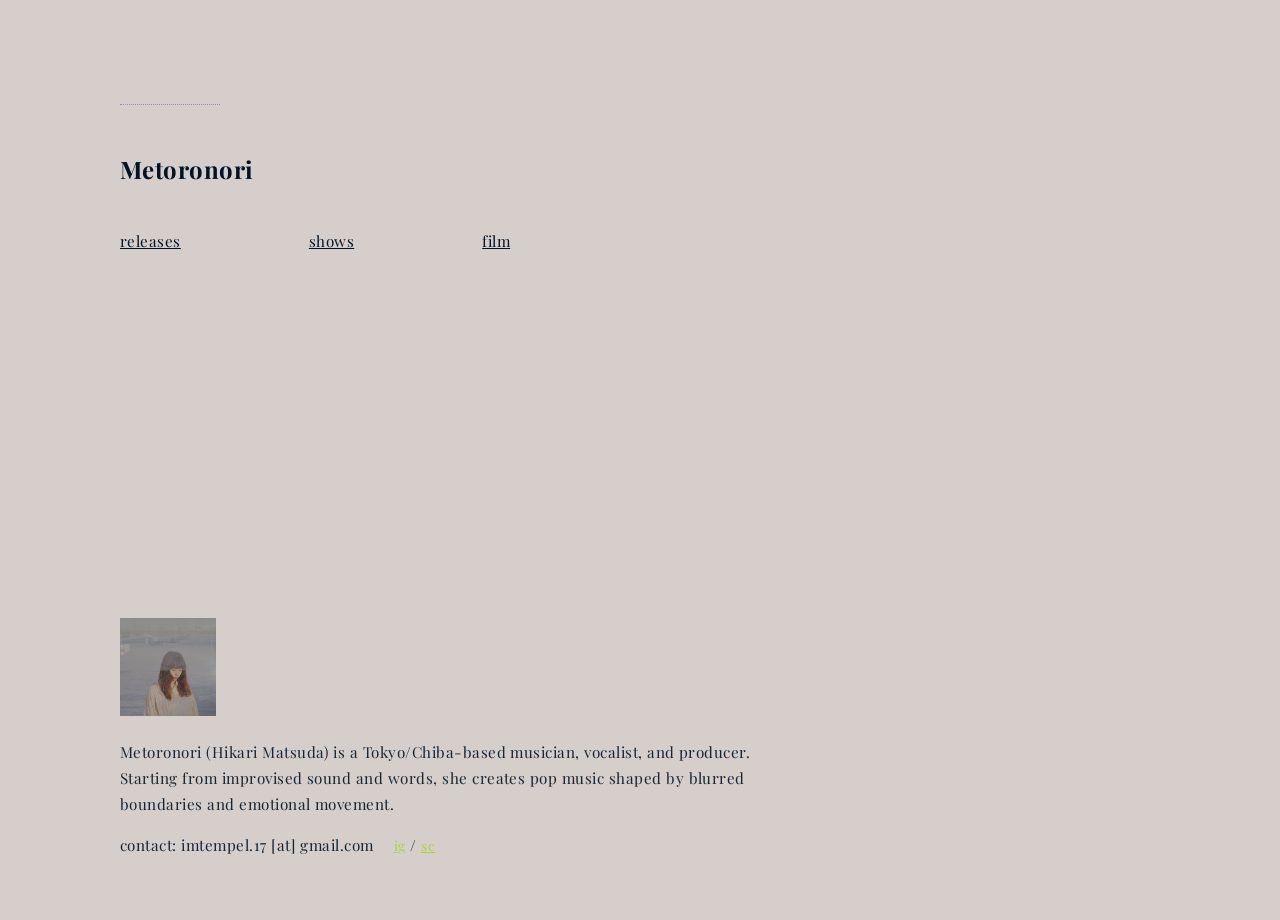
==== index.html @ 73f4764c "Update index.html" ====
<!doctype html>
<html lang="en">
<head>
  <link rel="stylesheet" href="style.css">
  <meta charset="utf-8">
  <title>Metoronori</title>
</head>
<body>
 <div class="container">

   <div class="divider"></div>
   
<h2>
 Metoronori
</h2>

   <div class="nav">
  <a href="releases.html">releases</a>
  <a href="shows.html">shows</a>
  <a href="film.html">film</a>
</div>
   <div class="footer">
     <a href="metoronori2020.jpeg" target="_blank" rel="noopener noreferrer">
     <img
  src="metoronori2020.jpeg"
  alt="Metoronori portrait"
  class="portrait"
/>
     </a>
      <p>
        Metoronori (Hikari Matsuda) is a Tokyo/Chiba-based musician, vocalist, and producer.
Starting from improvised sound and words, she creates pop music shaped by blurred boundaries and emotional movement.
      </p>
<div class="social">
      <p>
        contact: imtempel.17 [at] gmail.com　 <a href="https://instagram.com/metoronori" target="_blank" rel="noopener noreferrer">ig</a> / <a href="https://soundcloud.com/metoronori" target="_blank" rel="noopener noreferrer">sc</a>
      </p>　</div>
    </div>
   
 </div>
</body>
</html>
---- style.css ----
@import url("https://fonts.googleapis.com/css2?family=Playfair+Display:wght@400;500;600&display=swap");

:root {
  --bg: #D6CECA;
  --text: #001427;
}

body {
  margin: 0;
  padding: 20px 20px;
  background: var(--bg);
  color: var(--text);
  font-family: "Playfair Display", Georgia, "Times New Roman", serif;
  line-height: 1.7;
  letter-spacing: 0.03em;
}

a {
  color: inherit;
  text-decoration: underline;
}

a:hover {
  text-decoration: underline;
}

.container {
  max-width: 680px;
  margin-left: 100px;
  margin-top: 60px;

  min-height: calc(100vh - 80px); /* ← 画面の残り高さを使う */
  display: flex;                  /* ← 親をflexに */
  flex-direction: column;         /* ← 縦に積む */
}

.releases {
  font-size: 0.9em;
}

.nav {
  display: flex;
  gap: 8rem;          /* 好みで 6〜12rem */
  margin-top: 1.2em;
}

.nav a {
  font-size: 0.95rem;
  color: #001427;
}

/* スマホで余白とgapを縮める */
@media (max-width: 700px) {
  .container {
    margin-left: 20px;
    margin-right: 20px;
    margin-top: 40px;
  }

  .nav {
    gap: 2.5rem;
  }
}

.divider {
  margin: 1.5em 0 1.5em 0;      /* 上下の余白 */
  border-top: 1px dotted #7776BC;
  opacity: 0.7;
  width: 100px;                /* 線の長さ（短めがおすすめ） */
}


.footer {
  margin-top: auto;   /* ← これが魔法 */
  padding-top: 1.0em;
  font-size: 0.95rem;
  opacity: 0.9;
}


.cover {
  width: 80px;
  height: 80px;
  object-fit: cover;
  flex: 0 0 auto;
}

.portrait {
  width: 96px;          /* 小さめ */
  max-width: 40%;
  display: block;
  margin: 0 0 1.6em 0;   /* 下に少し余白 */
  opacity: 0.9;          /* ほんの少し抑える */
}

.social a {
  color: #A2D729;
  font-size: 0.9em;
  text-decoration: underline;
}
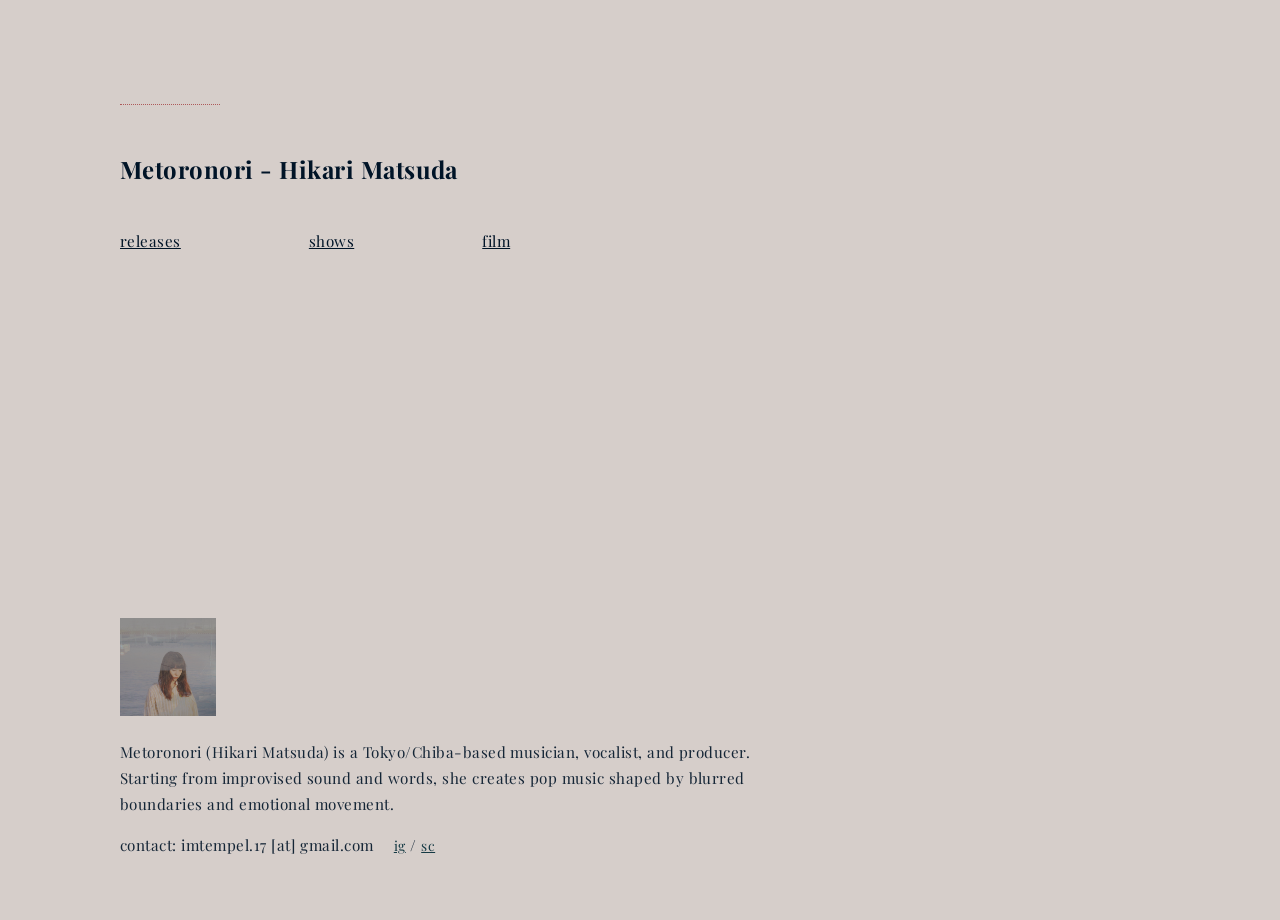
==== commit dc64003a: "Update index.html" ====
--- a/index.html
+++ b/index.html
@@ -11,7 +11,7 @@
    <div class="divider"></div>
    
 <h2>
- Metoronori
+ Metoronori - Hikari Matsuda
 </h2>
 
    <div class="nav">
--- a/style.css
+++ b/style.css
@@ -64,7 +64,7 @@
 
 .divider {
   margin: 1.5em 0 1.5em 0;      /* 上下の余白 */
-  border-top: 1px dotted #7776BC;
+  border-top: 1px dotted #9E2A2B;
   opacity: 0.7;
   width: 100px;                /* 線の長さ（短めがおすすめ） */
 }
@@ -94,7 +94,7 @@
 }
 
 .social a {
-  color: #A2D729;
+  color: #012A36;
   font-size: 0.9em;
   text-decoration: underline;
 }
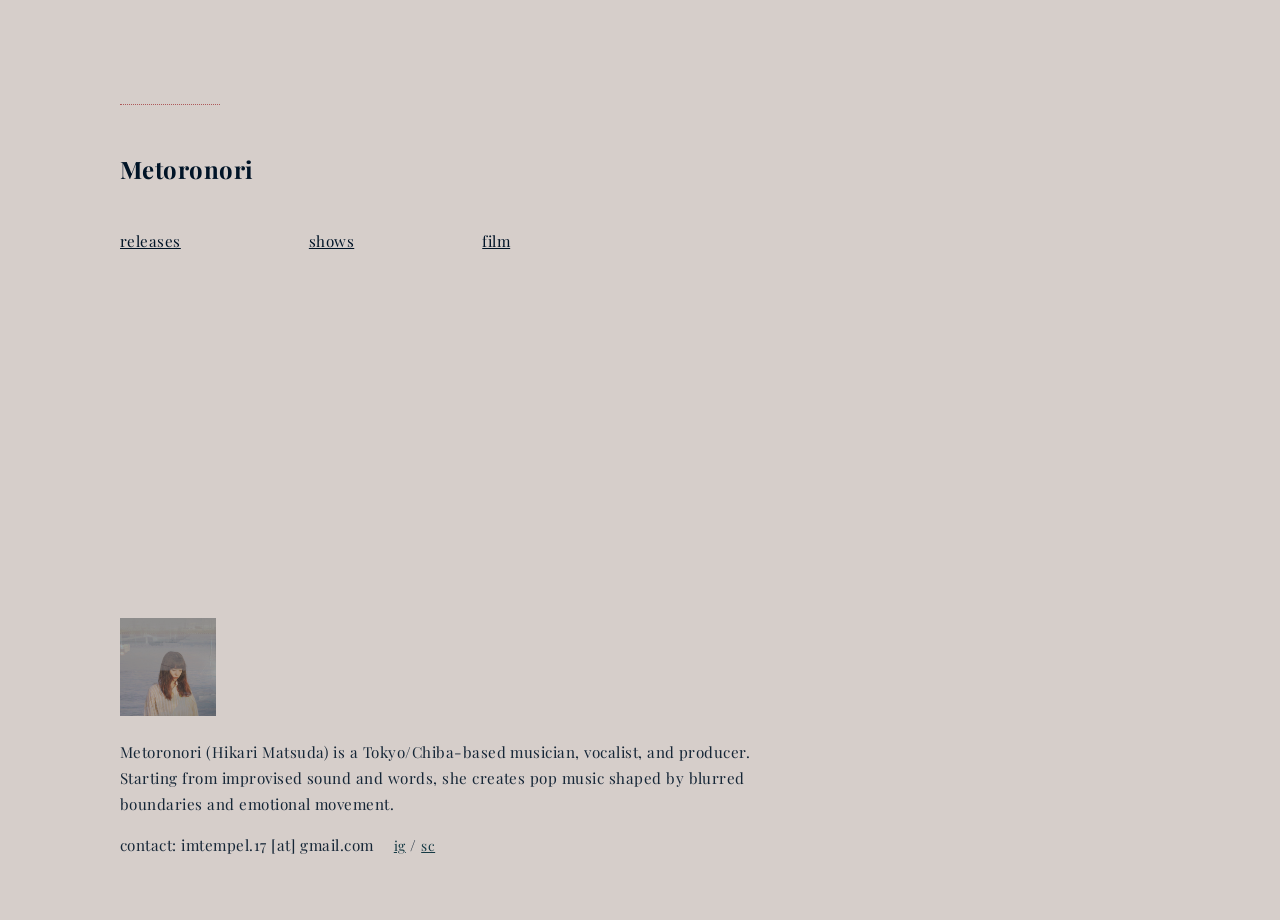
==== commit 2dc27e03: "Update index.html" ====
--- a/index.html
+++ b/index.html
@@ -11,7 +11,7 @@
    <div class="divider"></div>
    
 <h2>
- Metoronori - Hikari Matsuda
+ Metoronori
 </h2>
 
    <div class="nav">
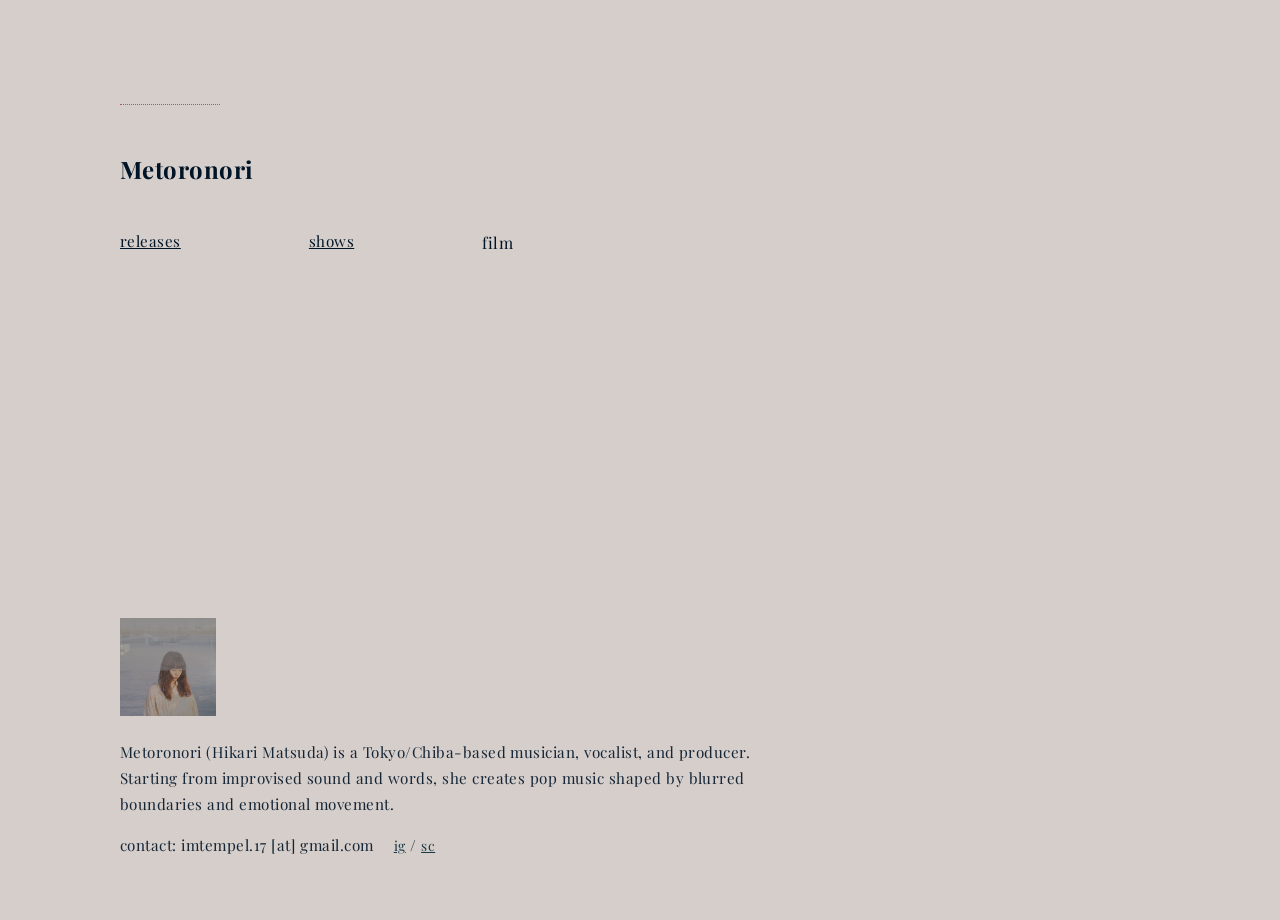
==== commit adb7a9c4: "Update index.html" ====
--- a/index.html
+++ b/index.html
@@ -17,7 +17,7 @@
    <div class="nav">
   <a href="releases.html">releases</a>
   <a href="shows.html">shows</a>
-  <a href="film.html">film</a>
+  film
 </div>
    <div class="footer">
      <a href="metoronori2020.jpeg" target="_blank" rel="noopener noreferrer">
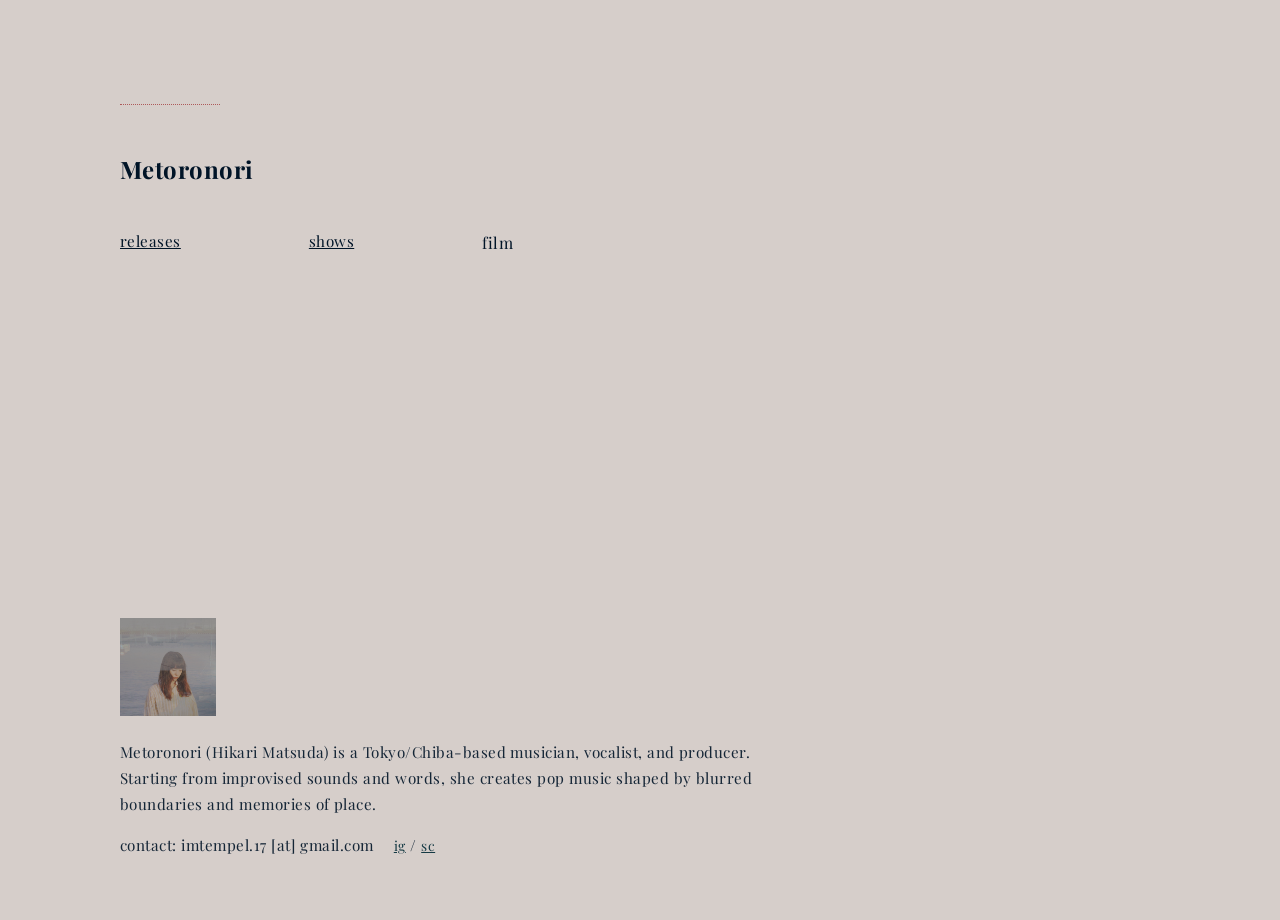
==== commit df9036d1: "Update index.html" ====
--- a/index.html
+++ b/index.html
@@ -28,8 +28,8 @@
 />
      </a>
       <p>
-        Metoronori (Hikari Matsuda) is a Tokyo/Chiba-based musician, vocalist, and producer.
-Starting from improvised sound and words, she creates pop music shaped by blurred boundaries and emotional movement.
+        Metoronori (Hikari Matsuda) is a Tokyo/Chiba-based musician, vocalist, and producer. 
+        Starting from improvised sounds and words, she creates pop music shaped by blurred boundaries and memories of place.
       </p>
 <div class="social">
       <p>
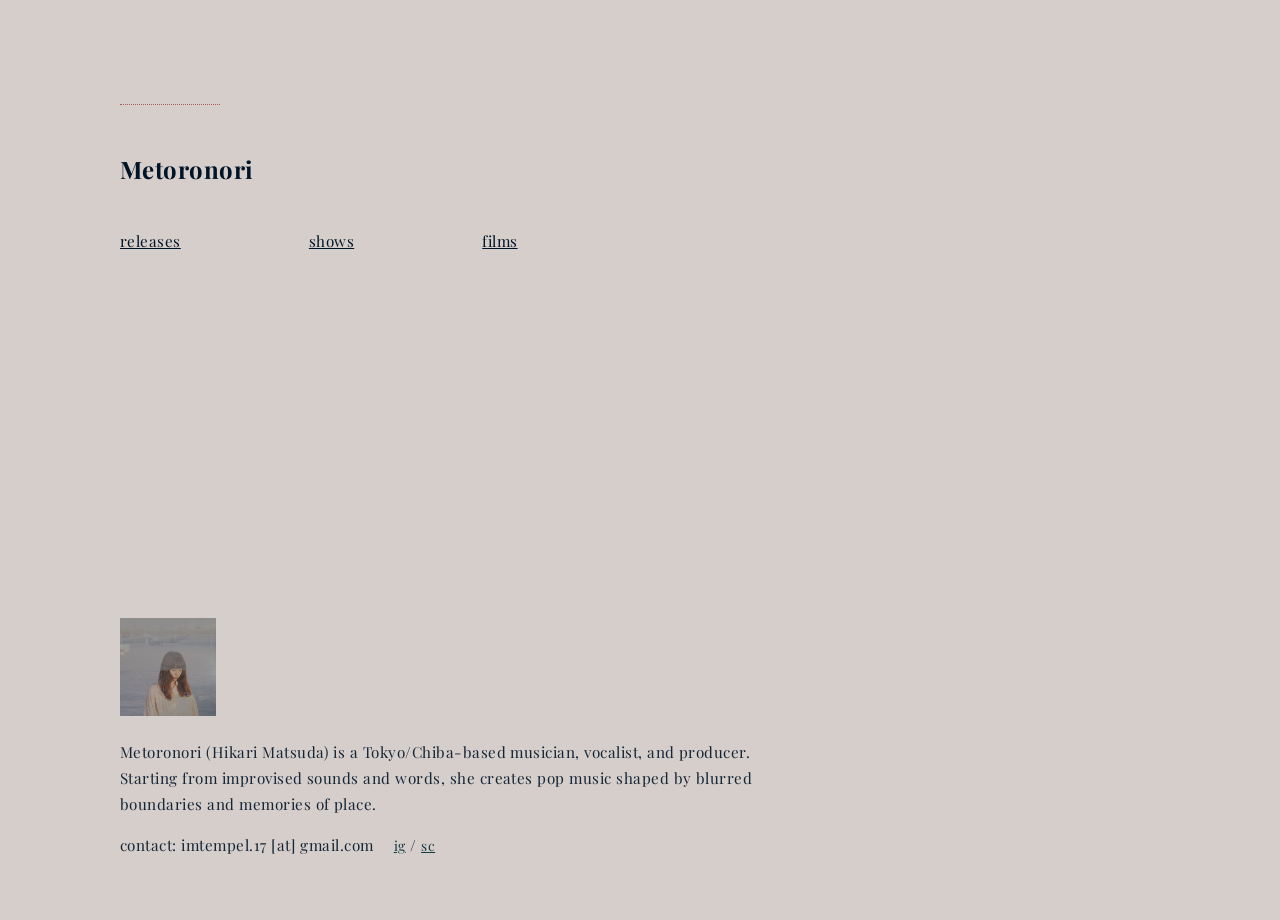
==== commit a97ad885: "Update index.html" ====
--- a/index.html
+++ b/index.html
@@ -17,7 +17,7 @@
    <div class="nav">
   <a href="releases.html">releases</a>
   <a href="shows.html">shows</a>
-  film
+  <a href="films.html">films</a>
 </div>
    <div class="footer">
      <a href="metoronori2020.jpeg" target="_blank" rel="noopener noreferrer">
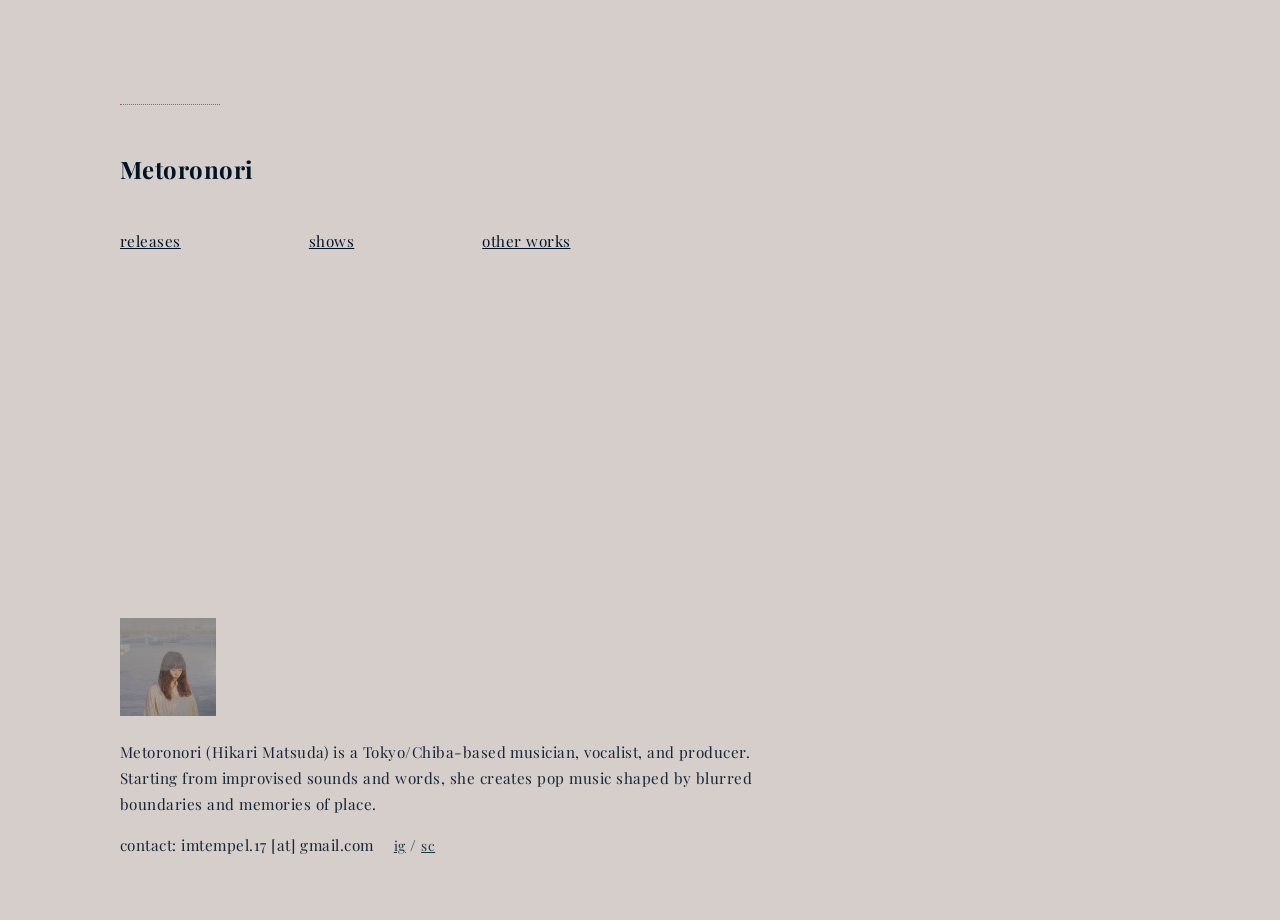
==== commit 0795601e: "Update index.html" ====
--- a/index.html
+++ b/index.html
@@ -17,7 +17,7 @@
    <div class="nav">
   <a href="releases.html">releases</a>
   <a href="shows.html">shows</a>
-  <a href="films.html">films</a>
+  <a href="otherworks.html">other works</a>
 </div>
    <div class="footer">
      <a href="metoronori2020.jpeg" target="_blank" rel="noopener noreferrer">
--- a/style.css
+++ b/style.css
@@ -98,3 +98,29 @@
   font-size: 0.9em;
   text-decoration: underline;
 }
+
+.other-works-section {
+  margin-top: 3em;
+}
+
+.other-works-section h2 {
+  margin-bottom: 1em;
+}
+
+.work-item {
+  margin-top: 1.5em;
+  margin-bottom: 2em;
+}
+
+.work-item h3 {
+  margin-bottom: 0.7em;
+}
+
+.work-details {
+  margin-top: 0.3em;
+  opacity: 0.85;
+}
+
+.work-link {
+  margin-top: 0.5em;
+}
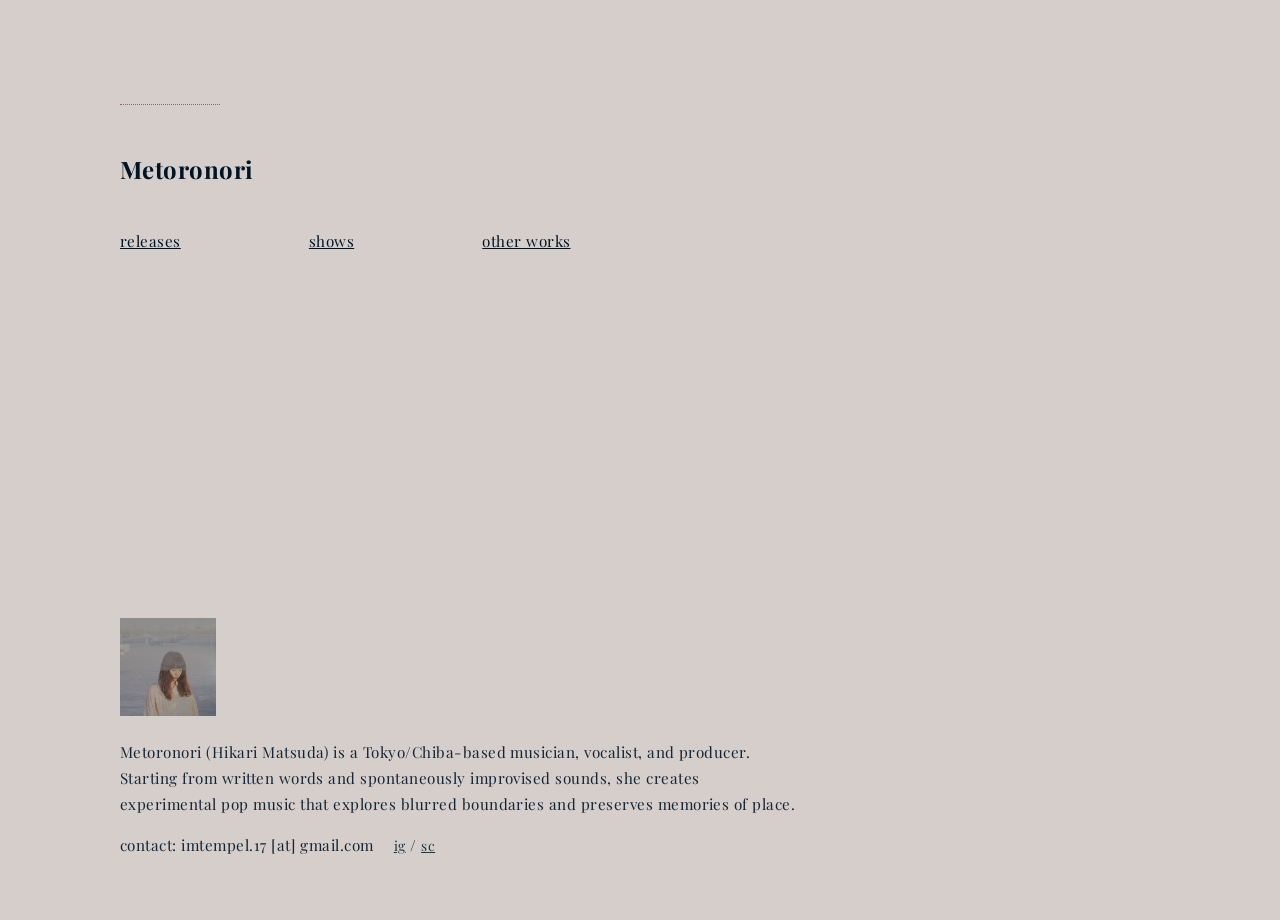
==== commit 0a0edaab: "Revise description of Metoronori's music style" ====
--- a/index.html
+++ b/index.html
@@ -29,7 +29,7 @@
      </a>
       <p>
         Metoronori (Hikari Matsuda) is a Tokyo/Chiba-based musician, vocalist, and producer. 
-        Starting from improvised sounds and words, she creates pop music shaped by blurred boundaries and memories of place.
+        Starting from written words and spontaneously improvised sounds, she creates experimental pop music that explores blurred boundaries and preserves memories of place.
       </p>
 <div class="social">
       <p>
